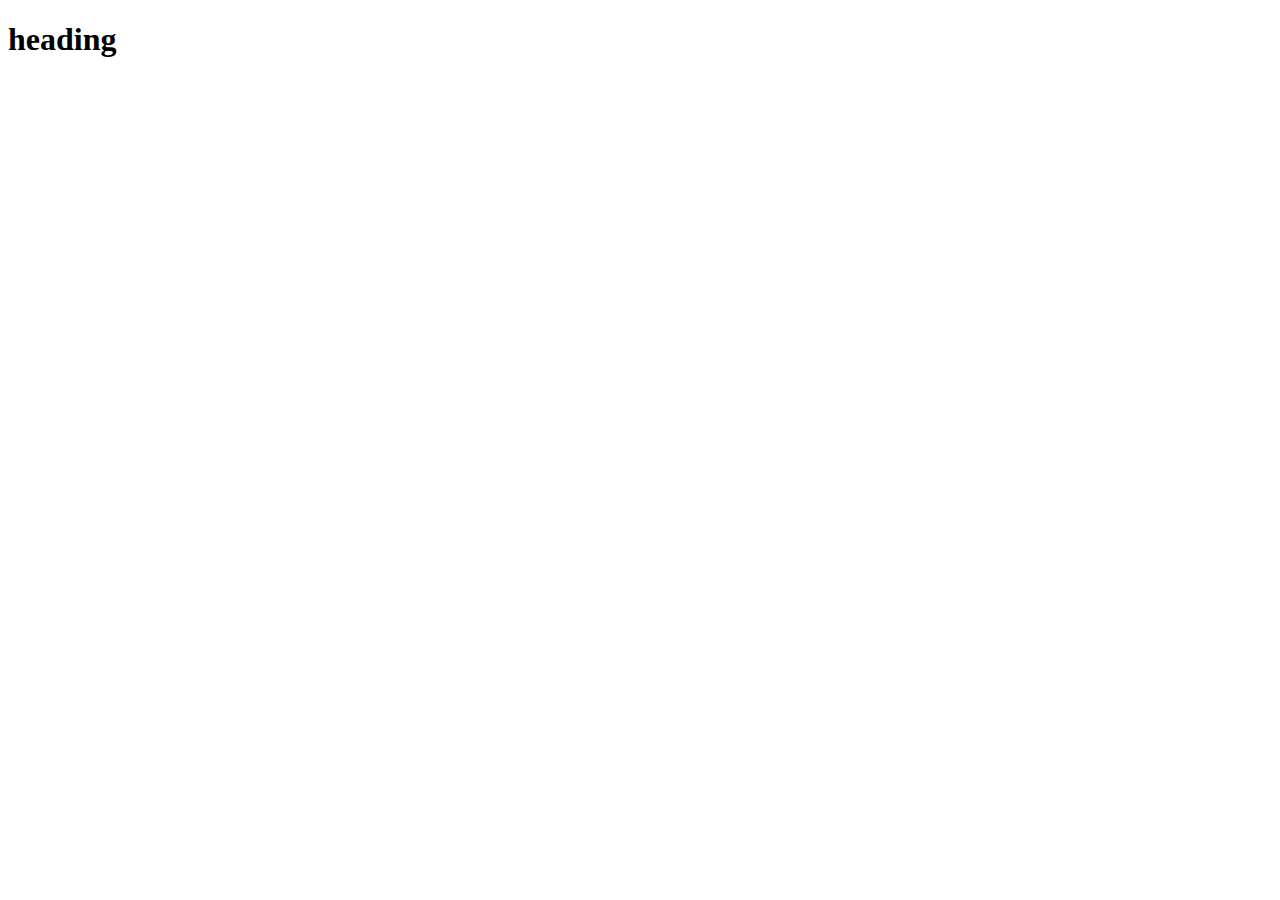
==== im2350/A1/index.html @ b1849a83 "Add files via upload" ====
<!DOCTYPE html>

<html lang="en">

    <head>

        <meta charset="UTF-8">
        <meta name="viewport" content="width=device-width, initial-scale=1.0">

        <link rel="stylesheet" href="style.css">
        <script src="script.js" defer></script>

        <title>boilerplate</title>
    </head>

    <body>

        <h1>heading</h1>







    </body>

</html>
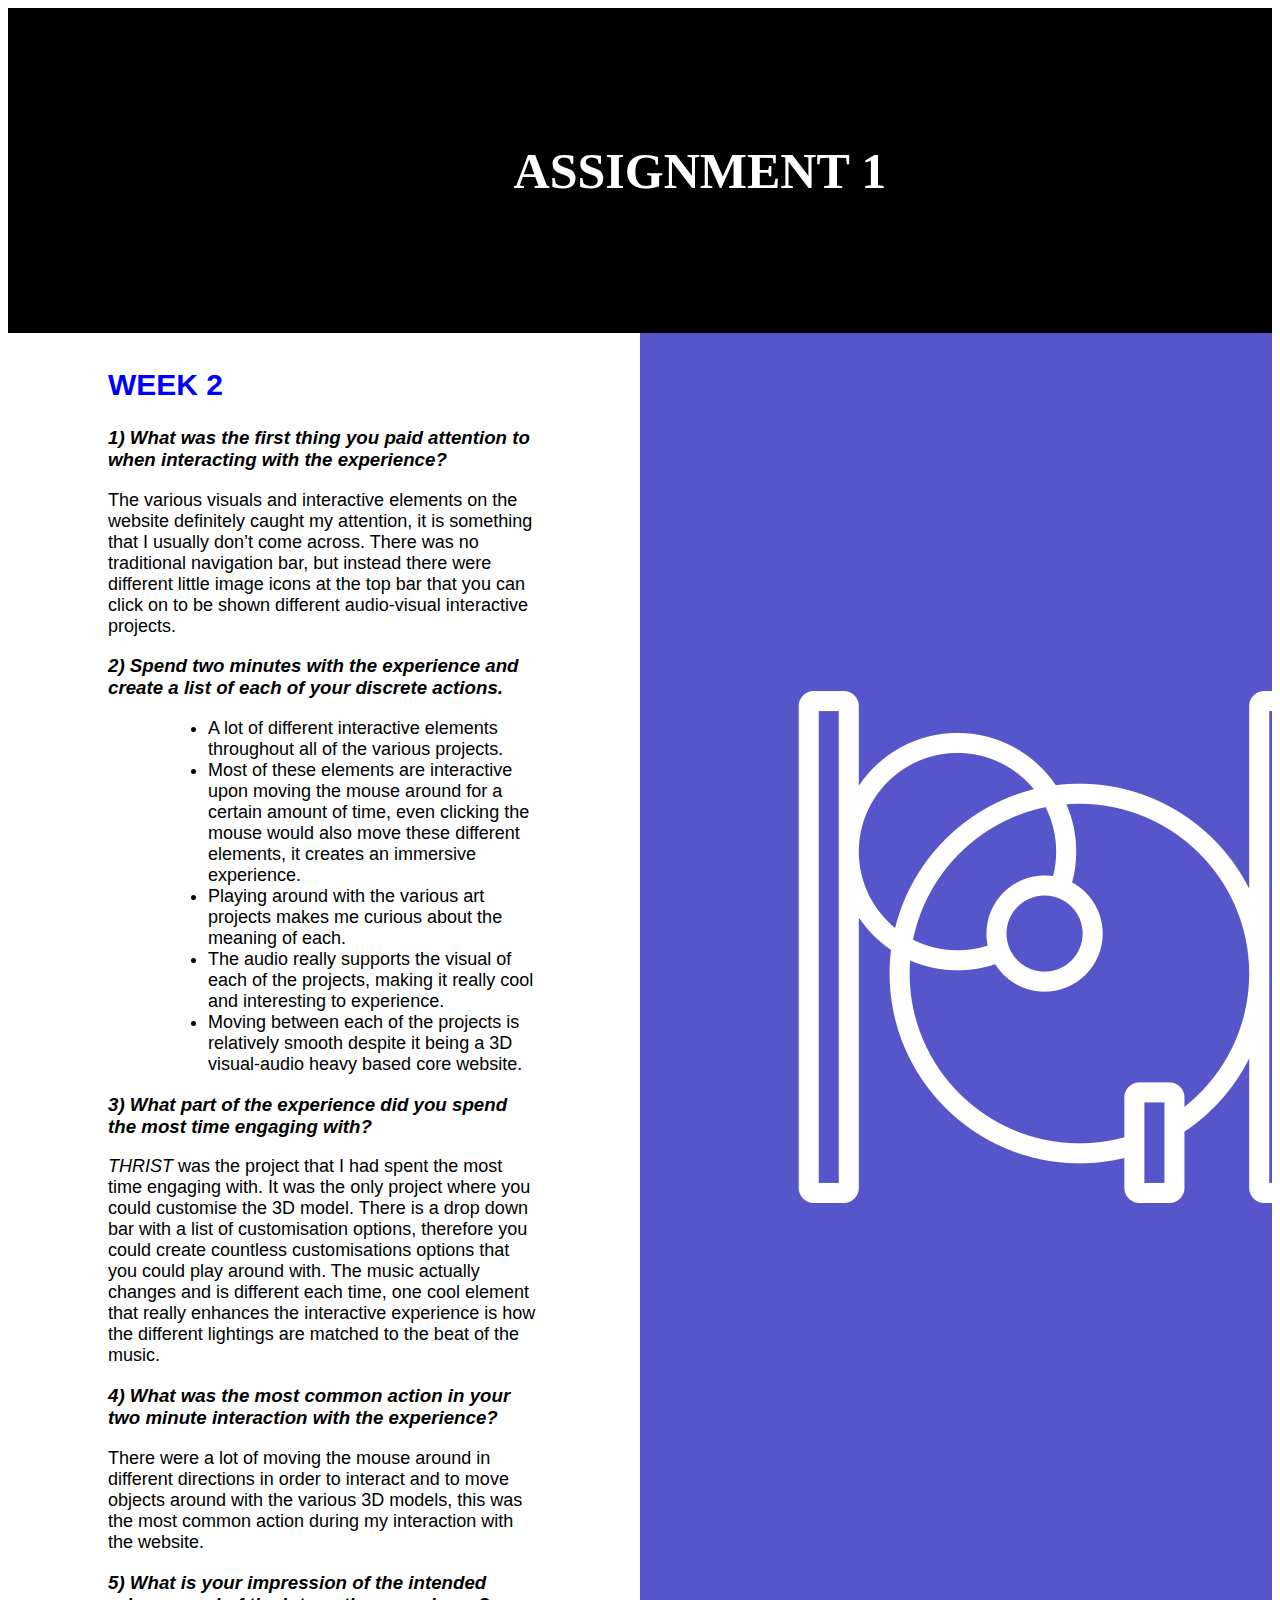
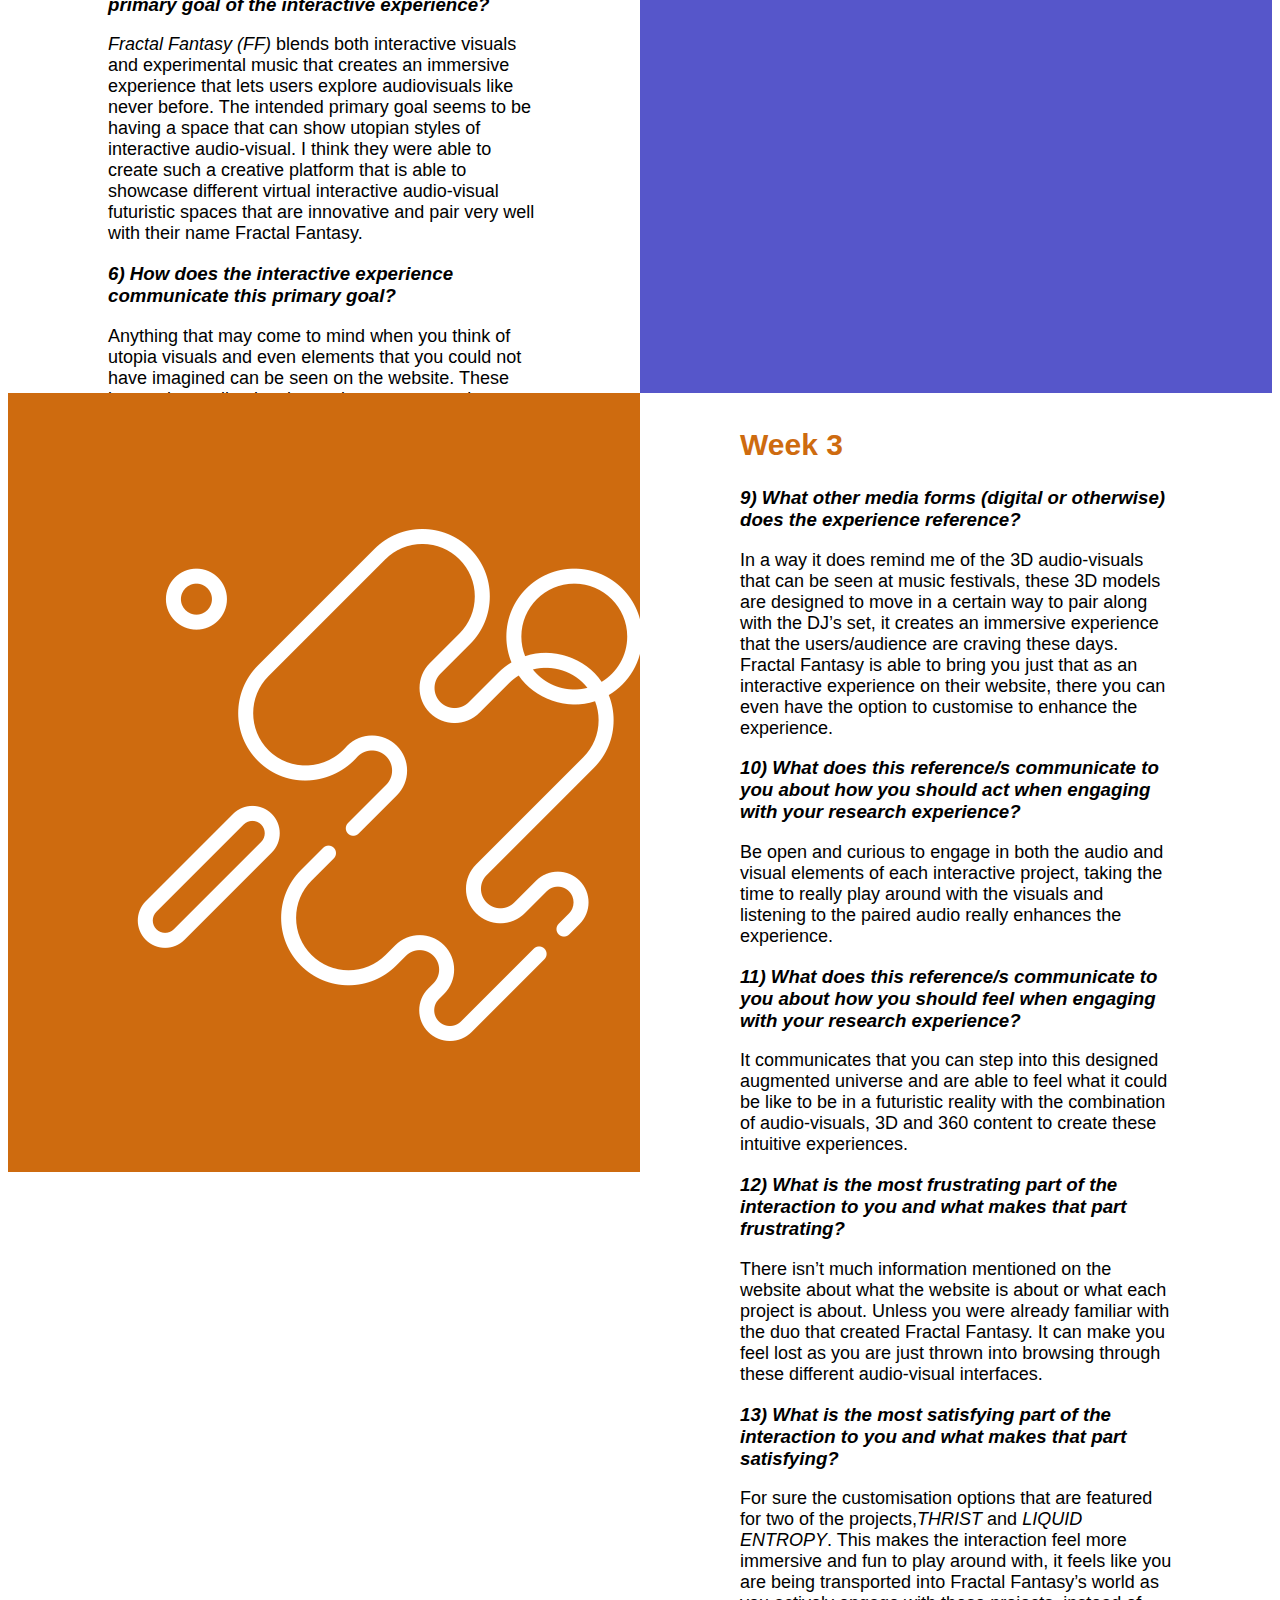
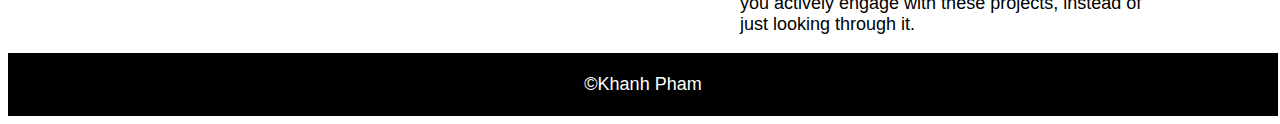
==== commit bc07ef0b: "Add files via upload" ====
--- a/im2350/A1/index.html
+++ b/im2350/A1/index.html
@@ -10,19 +10,103 @@
         <link rel="stylesheet" href="style.css">
         <script src="script.js" defer></script>
 
-        <title>boilerplate</title>
+        <title>Assignment 1</title>
     </head>
 
     <body>
 
-        <h1>heading</h1>
+        <div class="header">
+            <h1 style="color: white" >ASSIGNMENT 1</h1>
+        </div>
+        
+<!--FIRST SECTION (WEEK 2 CONTENT)-->
+<div class="row">
+        <!--TEXT SECTION-->
+        <div class="first" >
+            <h2>WEEK 2</h2>
+            <h3>1) What was the first thing you paid attention to when interacting with the experience?
+            </h3>
+                <p>The various visuals and interactive elements on the website definitely caught my attention, it is something that I usually don’t come across. There was no traditional navigation bar, but instead there were different little image icons at the top bar that you can click on to be shown different audio-visual interactive projects. 
+                </p>
+
+            <h3>2) Spend two minutes with the experience and create a list of each of your discrete actions.
+            </h3>
+                <ul>
+                    <li>A lot of different interactive elements throughout all of the various projects.</li>
+                    <li>Most of these elements are interactive upon moving the mouse around for a certain amount of time, even clicking the mouse would also move these different elements, it creates an immersive experience.</li>
+                    <li>Playing around with the various art projects makes me curious about the meaning of each.</li>
+                    <li>The audio really supports the visual of each of the projects, making it really cool and interesting to experience.</l>
+                    <li>Moving between each of the projects is relatively smooth despite it being a 3D visual-audio heavy based core website. </li>
+                </ul>
+
+            <h3>3) What part of the experience did you spend the most time engaging with?</h3>
+                <p><i>THRIST</i> was the project that I had spent the most time engaging with. It was the only project where you could customise the 3D model. There is a drop down bar with a list of customisation options, therefore you could create countless customisations options that you could play around with. The music actually changes and is different each time, one cool element that really enhances the interactive experience is how the different lightings are matched to the beat of the music. </p>
+            
+            <h3>4) What was the most common action in your two minute interaction with the experience?</h3>
+                <p>There were a lot of moving the mouse around in different directions in order to interact and to move objects around with the various 3D models, this was the most common action during my interaction with the website. 
+                </p>
+            
+            <h3>5) What is your impression of the intended primary goal of the interactive experience?</h3>
+                <p><i>Fractal Fantasy (FF)</i> blends both interactive visuals and experimental music that creates an immersive experience that lets users explore audiovisuals like never before. The intended primary goal seems to be having a space that can show utopian styles of interactive audio-visual. I think they were able to create such a creative platform that is able to showcase different virtual interactive audio-visual futuristic spaces that are innovative and pair very well with their name Fractal Fantasy. </p>
+            
+            <h3>6) How does the interactive experience communicate this primary goal?</h3>
+                <p>Anything that may come to mind when you think of utopia visuals and even elements that you could not have imagined can be seen on the website. These interactive audio-visual experiences communicate well to the previously mentioned primary goal, as it also allows users to engage the futuristic visuals element on a deeper level.</p>
+
+            <h3>7) What is your impression of how the experience should be interacted with over time? (For how long and how many different times)
+            </h3>
+                <p>Personally it's not a website that I would visit frequently, however it would be more of a website that I would come by when in need of being inspired or if I’m bored. As it's either an informational website therefore wouldn't be consistently updated and artwork creations take time. I think coming back to the website once in a while would be more fun to interact with, otherwise you could get bored pretty quickly. 
+                </p>
+
+            <h3>8) How does the interactive experience communicate how it should be interacted with over time?</h3>
+                <p>The interactive elements are set in a utopian future, it may be predicting the possible future of audio-visuals in this “fantasy”. Overtime I think it's something that will be implemented even more in the future of the world of 3D interactive audio-visuals, it is definitely something experimental. Use it as a space to discover and be curious through different interactions to capture the future of audio-visuals. 
+                </p>
+
+        </div>
+
+        <!--IMAGE SECTION-->
+        <div class="first" style="background-color: rgb(86, 86, 202);">
+            <img src="first-abstract.png" alt="abstract shapes" style="padding:25%; padding-top:55%;">
+        </div>
+</div>
+
+<!--SECOND SECTION (WEEK 3 CONTENT)-->
+
+<div class="row">
+    <!--IMAGE SECTION-->
+    <div class="second" style="background-color: rgb(206, 107, 15);">
+        <img src="second-abstract.png" alt="abstract shapes 2" style="padding:20%; padding-top:20%;">
+    </div>
+
+    <!--TEXT SECTION-->
+        <div class="second" >
+            <h2 style="color:rgb(206, 107, 15);" >Week 3</h2>
+
+            <h3>9) What other media forms (digital or otherwise) does the experience reference?</h3>
+                <p>In a way it does remind me of the 3D audio-visuals that can be seen at music festivals, these 3D models are designed to move in a certain way to pair along with the DJ’s set, it creates an immersive experience that the users/audience are craving these days. Fractal Fantasy is able to bring you just that as an interactive experience on their website, there you can even have the option to customise to enhance the experience. </p>
+    
+            <h3>10) What does this reference/s communicate to you about how you should act when engaging with your research experience?</h3>
+                <p>Be open and curious to engage in both the audio and visual elements of each interactive project, taking the time to really play around with the visuals and listening to the paired audio really enhances the experience. </p>
+    
+            <h3>11) What does this reference/s communicate to you about how you should feel when engaging with your research experience?</h3>
+                <p>It communicates that you can step into this designed augmented universe and are able to feel what it could be like to be in a futuristic reality with the combination of audio-visuals, 3D and 360 content to create these intuitive experiences. 
+                </p>
+    
+            <h3>12) What is the most frustrating part of the interaction to you and what makes that part frustrating?</h3>
+                <p>There isn’t much information mentioned on the website about what the website is about or what each project is about. Unless you were already familiar with the duo that created Fractal Fantasy. It can make you feel lost as you are just thrown into browsing through these different audio-visual interfaces. 
+                </p>
+    
+            <h3>13) What is the most satisfying part of the interaction to you and what makes that part satisfying?</h3>
+                <p>For sure the customisation options that are featured for two of the projects,<i>THRIST</i> and <i>LIQUID ENTROPY</i>. This makes the interaction feel more immersive and fun to play around with, it feels like you are being transported into Fractal Fantasy’s world as you actively engage with these projects, instead of just looking through it. 
+                </p>
+        </div>
+
+    
+</div>
 
 
+<div class="footer">
+    <p> &copy;Khanh Pham</p>
+</div>
 
 
-
-
-
-    </body>
-
 </html>--- a/im2350/A1/style.css
+++ b/im2350/A1/style.css
@@ -0,0 +1,73 @@
+.header{
+    padding-top: 100px;
+    padding-bottom: 100px;
+    padding-left:40%;
+    background-color:black;
+
+}
+
+h1{
+    font-family: 'Copperplate';
+    font-size: 50px;
+}
+
+h2{
+    font-family: 'Arial';
+    font-size: 30px;
+    padding-right: 100px;
+    padding-left: 100px;
+    color: blue;
+}
+
+h3{
+    font-style: italic;
+    font-family: 'Arial';
+    padding-right: 100px;
+    padding-left: 100px;
+}
+
+p{
+    font-family: 'Arial';
+    font-size: 18px;
+    padding-right: 100px;
+    padding-left: 100px;
+}
+
+/*FIRST SECTION (WEEK 2)*/
+.first{ 
+    height: 1650px;
+    width: 50%;
+    padding-top: 10px;
+    float: left;
+}
+
+ul{
+    font-family: 'Arial';
+    font-size: 18px;
+    padding-right: 100px;
+    padding-left: 200px;
+}
+
+/*SECOND SECTION (WEEK 3)*/
+.second{
+    width: 50%;
+    padding-top: 10px;
+    float: left;
+}
+
+.row:after{
+    content: "";
+    display:table;
+    clear:both;
+    height:auto;
+}
+
+/*FOOTER*/
+.footer{
+    text-align: center;
+    color: white;
+    background-color:black;
+    padding: 3px;
+    width:100%;
+}
+
